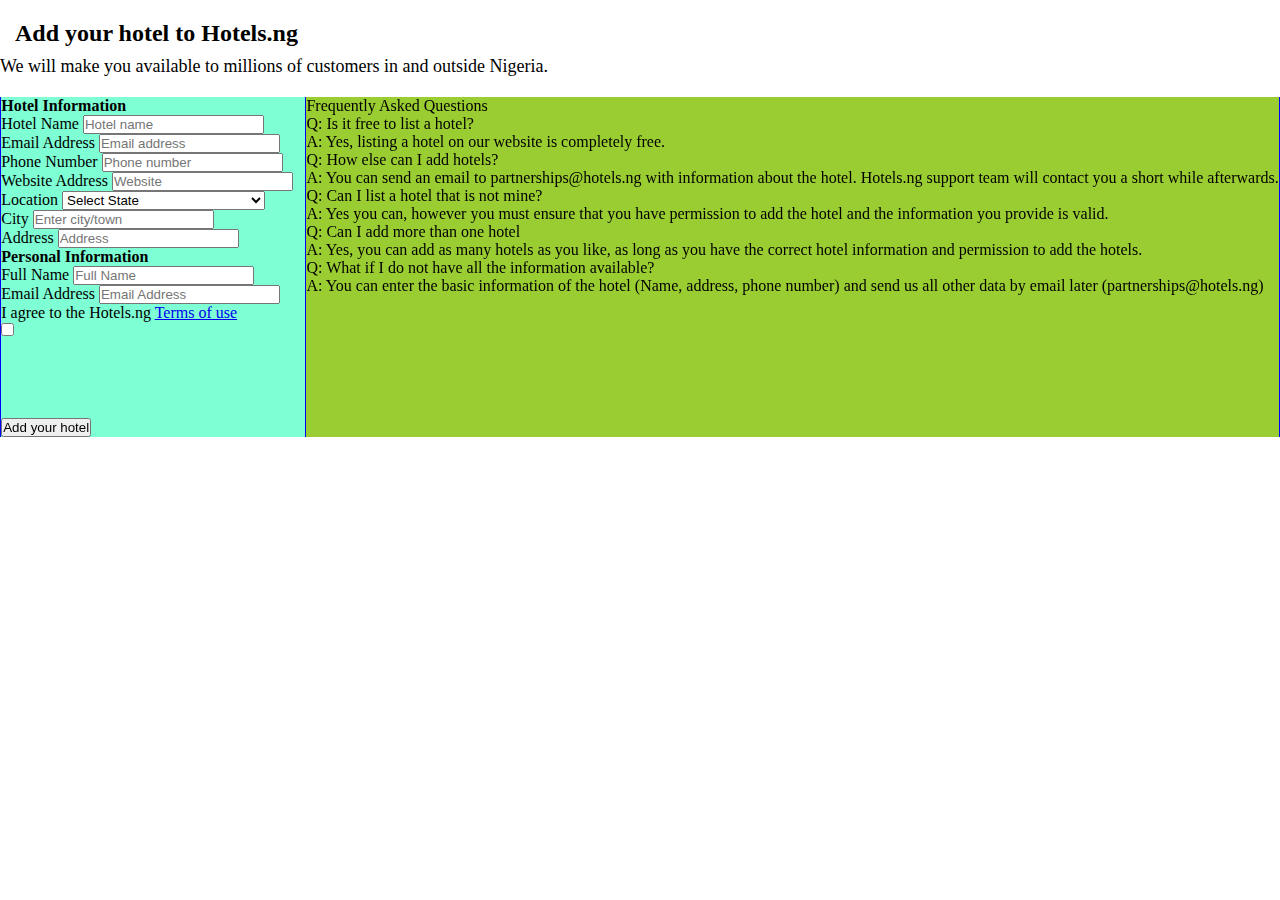
==== AddHotel.html @ 07e28d3c "Merge branch 'main' into paul" ====
<!DOCTYPE html>
<html lang="en">
<head>
  <meta charset="UTF-8">
  <meta http-equiv="X-UA-Compatible" content="IE=edge">
  <meta name="viewport" content="width=device-width, initial-scale=1.0">

  <link
    href="https://fonts.googleapis.com/css2?family=Lato:ital,wght@0,300;0,400;0,700;0,900;1,300;1,700;1,900&display=swap"
    rel="stylesheet" />
    <link rel="stylesheet" href="addHotel.css">
  <title>Add_HOTEL</title>
</head>
<body>
  <div class="hotelAdd_container">
    <h2 class="hotel-add-header">Add your hotel to Hotels.ng</h2>
    <p class="hotel-add-sub-header">We will make you available to millions of customers in and outside Nigeria.</p>

    <div class="hotel-add">
      <div class="main-field">
          <form class="form" method="post" action="https://hotels.ng/hotel/post_add_hotel" data-toggle="validator" role="form">
              <h4 class="hotel-add-category">Hotel Information</h4>
                <!-- <input type="hidden" value="1647449776" name="antispamsum1" class="antispamsum1">
              <input type="hidden" value="209475272" name="antispamsum2" class="antispamsum2">
              <input type="hidden" value="1856925048" name="total_num_value" class="antispamsum">
              <input type="hidden" name="provider" value="hotelsng">
              <input type="hidden" name="property_type" value="hotel">
              <input type="hidden" name="country" value="Nigeria"> -->
              <div class="form-group ">
                  <label>Hotel Name</label>
                  <input type="text" class="form-control" value="" name="name" id="hotelname" placeholder="Hotel name" required="">
              </div>
              <div class="form-group">
                  <label>Email Address</label>
                  <input type="email" class="form-control" id="hotelEmailAddress" name="hotel_email" placeholder="Email address" required="">
              </div>
              <div class="form-group">
                  <div class="row">
                      <div class="col-xs-6 input-phone">
                          <label>Phone Number </label>
                          <input type="text" class="form-control" id="hotel_phone" name="phone" placeholder="Phone number" required="">
                      </div>
                      <div class="col-xs-6 input-web">
                          <label>Website Address</label>
                          <input type="url" id="hotelWebsite" name="website" class="form-control" placeholder="Website">
                      </div>
                  </div>
              </div>
              
              <div class="form-group locations ">
                  <div class="row">
                      <div class="col-xs-6 input-state">
                          <label>Location</label>
                          <select name="state_id" class="select-control" id="hotelLocation" required="">
                              <option>Select State</option>
                              <option value="1">Abia</option>
                              <option value="2">Abuja</option>
                              <option value="754">Abuja Federal Capital Territory</option>
                              <option value="3">Adamawa</option>
                              <option value="4">Akwa Ibom</option>
                              <option value="5">Anambra</option>
                              <option value="6">Bauchi</option>
                              <option value="7">Bayelsa</option>
                              <option value="8">Benue</option>
                              <option value="9">Borno</option>
                              <option value="10">Cross River</option>
                              <option value="11">Delta</option>
                              <option value="12">Ebonyi</option>
                              <option value="13">Edo</option>
                              <option value="14">Ekiti</option>
                              <option value="15">Enugu</option>
                              <option value="337">FCT</option>
                              <option value="16">Gombe</option>
                              <option value="17">Imo</option>
                              <option value="18">Jigawa</option>
                              <option value="19">Kaduna</option>
                              <option value="20">Kano</option>
                              <option value="21">Katsina</option>
                              <option value="22">Kebbi</option>
                              <option value="23">Kogi</option>
                              <option value="24">Kwara</option>
                              <option value="25">Lagos</option>
                              <option value="26">Nasarawa</option>
                              <option value="27">Niger</option>
                              <option value="28">Ogun</option>
                              <option value="29">Ondo</option>
                              <option value="30">Osun</option>
                              <option value="31">Oyo</option>
                              <option value="32">Plateau</option>
                              <option value="33">Rivers</option>
                              <option value="1382">Samaru</option>
                              <option value="1378">sokokto</option>
                              <option value="1379">sokokto</option>
                              <option value="34">Sokoto</option>
                              <option value="35">Taraba</option>
                              <option value="36">Yobe</option>
                              <option value="37">Zamfara</option>
                          </select>
                      </div>
                      <div class="col-xs-6 input-city">
                          <label>City</label>
                          <input type="text" class="form-control state" name="city" placeholder="Enter city/town" required="">
                      </div>
                  </div>
              </div>

              <div class="form-group">
                  <label>Address</label>
                  <input type="text" name="address" id="hotelAddress" class="form-control" placeholder="Address" required="">
              </div>

              <h4 class="hotel-add-category margin-top35">Personal Information</h4>
              <div class="form-group">
                  <label>Full Name</label>
                  <input type="text" name="adder_name" id="adder_name" class="form-control" placeholder="Full Name" required="">
              </div>
              <div class="form-group">
                  <label>Email Address</label>
                  <input type="email" name="adder_email" id="adderEmailAddress" class="form-control" placeholder="Email Address">
              </div>

              <label class="v7-custom-checkbox" for="agree">
                  <p>I agree to the Hotels.ng <a href="https://hotels.ng/terms" target="_blank">Terms of use</a></p>
                  <input type="checkbox" id="agree" required="">
                  <span class="v7-checkbox-checkmark"></span>
              </label>

              <!-- Recaptcha -->
              <div class="g-recaptcha" data-sitekey="6LfQsxEUAAAAAA798ciXI6teTE5pjkWYyni-9-mg"><div style="width: 304px; height: 78px;"><div><iframe title="reCAPTCHA" src="https://www.google.com/recaptcha/api2/anchor?ar=1&amp;k=6LfQsxEUAAAAAA798ciXI6teTE5pjkWYyni-9-mg&amp;co=aHR0cHM6Ly9ob3RlbHMubmc6NDQz&amp;hl=en-GB&amp;v=6MY32oPwFCn9SUKWt8czDsDw&amp;size=normal&amp;cb=p2akot7kgn3o" width="304" height="78" role="presentation" name="a-ag2cv64c3r7c" frameborder="0" scrolling="no" sandbox="allow-forms allow-popups allow-same-origin allow-scripts allow-top-navigation allow-modals allow-popups-to-escape-sandbox"></iframe></div><textarea id="g-recaptcha-response" name="g-recaptcha-response" class="g-recaptcha-response" style="width: 250px; height: 40px; border: 1px solid rgb(193, 193, 193); margin: 10px 25px; padding: 0px; resize: none; display: none;"></textarea></div><iframe style="display: none;"></iframe></div>

              <div class="submit-button text-center">
                  <button class="btn btn-lg btn-primary new-btn-primary width-100">Add your hotel</button>
              </div>
          </form>
      </div>
      <!-- coding for FAQ -->
      <div class="faq">
          <div class="faq-header">Frequently Asked Questions</div>
          <div class="faq-content">
              <div class="question">
                  <p class="q">Q: Is it free to list a hotel?</p>
                  <p class="a">A: Yes, listing a hotel on our website is completely free.</p>
              </div>
              <div class="question">
                  <p class="q">Q: How else can I add hotels?</p>
                  <p class="a">A: You can send an email to partnerships@hotels.ng with information about the hotel. Hotels.ng support team will contact you a short while afterwards.</p>
              </div>
              <div class="question">
                  <p class="q">Q: Can I list a hotel that is not mine?</p>
                  <p class="a">A: Yes you can, however you must ensure that you have permission to add the hotel and the information you provide is valid.</p>
              </div>
              <div class="question">
                  <p class="q">Q: Can I add more than one hotel</p>
                  <p class="a">A: Yes, you can add as many hotels as you like, as long as you have the correct hotel information and permission to add the hotels.</p>
              </div>
              <div class="question">
                  <p class="q">Q: What if I do not have all the information available?</p>
                  <p class="a">A: You can enter the basic information of the hotel (Name, address, phone number) and send us all other data by email later (partnerships@hotels.ng)</p>
              </div>
          </div>
      </div>
  </div>
  </div>
</body>
</html>
---- addHotel.css ----
*{
  box-sizing: border-box;
  margin: 0;
  padding: 0;
  font-family: 'Lato' sans-serif;
}

.hotel-add-header{
  font-size: 24px;
  margin-bottom: 10px;
  font-weight: 600;
  margin-top: 20px;
  line-height: 1.1; 
  padding-left: 15px;
  padding-right: 15px;
}

.hotel-add-sub-header {
  font-size: 18px;
}

.hotel-add {
  margin-top: 20px;
  display: flex;
 justify-content: space-evenly;
 background-color: blue;
}

.hotel-add .main-field {
  max-width: 520px;
}

.main-field {
  background-color: aquamarine;
  height: auto;
}

.faq{
  background-color: yellowgreen;
}
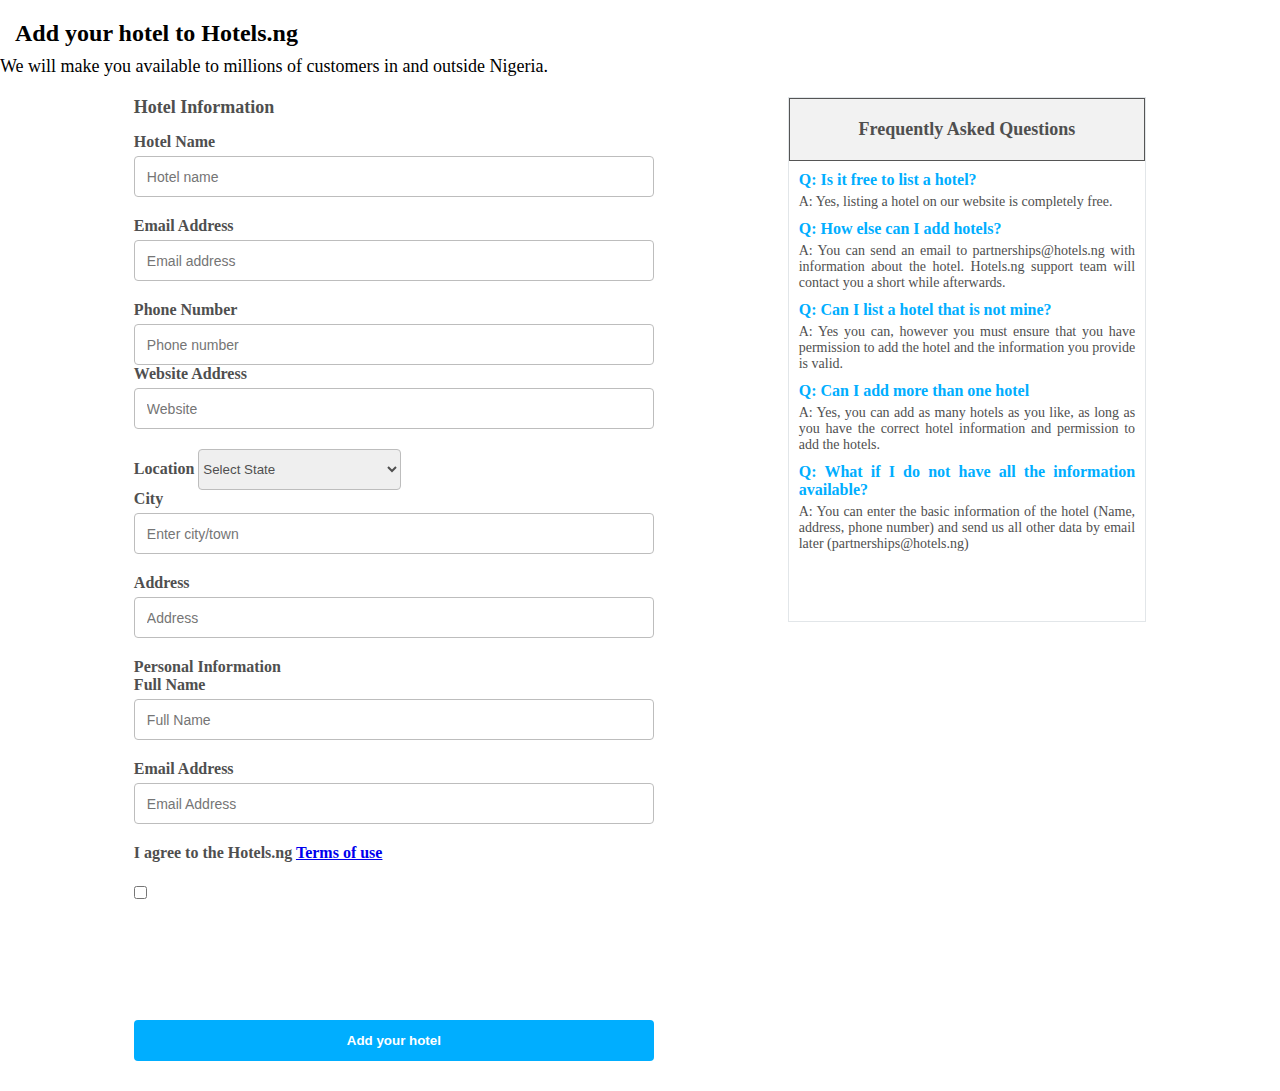
==== commit 00fd7f50: "made final modifications" ====
--- a/AddHotel.html
+++ b/AddHotel.html
@@ -19,7 +19,7 @@
     <div class="hotel-add">
       <div class="main-field">
           <form class="form" method="post" action="https://hotels.ng/hotel/post_add_hotel" data-toggle="validator" role="form">
-              <h4 class="hotel-add-category">Hotel Information</h4>
+              <h4 class="hotel-info">Hotel Information</h4>
                 <!-- <input type="hidden" value="1647449776" name="antispamsum1" class="antispamsum1">
               <input type="hidden" value="209475272" name="antispamsum2" class="antispamsum2">
               <input type="hidden" value="1856925048" name="total_num_value" class="antispamsum">
@@ -128,8 +128,8 @@
               <!-- Recaptcha -->
               <div class="g-recaptcha" data-sitekey="6LfQsxEUAAAAAA798ciXI6teTE5pjkWYyni-9-mg"><div style="width: 304px; height: 78px;"><div><iframe title="reCAPTCHA" src="https://www.google.com/recaptcha/api2/anchor?ar=1&amp;k=6LfQsxEUAAAAAA798ciXI6teTE5pjkWYyni-9-mg&amp;co=aHR0cHM6Ly9ob3RlbHMubmc6NDQz&amp;hl=en-GB&amp;v=6MY32oPwFCn9SUKWt8czDsDw&amp;size=normal&amp;cb=p2akot7kgn3o" width="304" height="78" role="presentation" name="a-ag2cv64c3r7c" frameborder="0" scrolling="no" sandbox="allow-forms allow-popups allow-same-origin allow-scripts allow-top-navigation allow-modals allow-popups-to-escape-sandbox"></iframe></div><textarea id="g-recaptcha-response" name="g-recaptcha-response" class="g-recaptcha-response" style="width: 250px; height: 40px; border: 1px solid rgb(193, 193, 193); margin: 10px 25px; padding: 0px; resize: none; display: none;"></textarea></div><iframe style="display: none;"></iframe></div>
 
-              <div class="submit-button text-center">
-                  <button class="btn btn-lg btn-primary new-btn-primary width-100">Add your hotel</button>
+              <div class="submit-button">
+                  <button class="btn">Add your hotel</button>
               </div>
           </form>
       </div>
--- a/addHotel.css
+++ b/addHotel.css
@@ -23,18 +23,118 @@
   margin-top: 20px;
   display: flex;
  justify-content: space-evenly;
- background-color: blue;
 }
 
 .hotel-add .main-field {
   max-width: 520px;
 }
-
+/* styling for the add hotel form fills */
 .main-field {
-  background-color: aquamarine;
+  /* background-color: aquamarine; */
   height: auto;
+  color: #4f4f4f;
+  width: 100%;
+}
+.hotel-info{
+  font-size: 18px;
+  margin-bottom: 15px;
+  font-weight: 600;  
 }
 
+.form-group {
+  margin-right: auto;
+  margin-bottom: 20px;
+  max-width: 100%;
+  margin-left: auto;
+  position: relative;
+  color: #4f4f4f
+}
+
+label{
+  color: #4f4f4f !important;
+  font-weight: 700;
+  display: inline-block;
+  margin-bottom: 5px;
+  max-width: 100%;
+}
+
+.hotel-add input, .hotel-add select {
+  border: 1px solid #bdbdbd;
+  box-shadow: none;
+  height: 41px;
+  border-radius: 4px;
+  color: #4f4f4f;
+}
+
+.form-control {
+  height: 39px;
+  outline: 0;
+  display: block;
+  width: 100%;
+  padding: 6px 12px;
+  font-size: 14px;
+  line-height: 1.42857143;
+  color: #555;
+  background-color: #fff;
+  background-image: none;
+  border: 1px solid #ccc;
+  border-radius: 4px;
+  box-shadow: inset 0 1px 1px rgba(0,0,0,.075);
+  transition: border-color ease-in-out .15s,box-shadow ease-in-out .15s;
+}
+
+.btn{
+  background-color: #00aeff;
+  color: #fff;
+  padding-left: 50px;
+  padding-right: 50px;
+  margin-top: 20px;
+  margin-bottom: 30px;
+  font-weight: 700;
+  border-radius: 4px;
+  height: 41px;
+  border: 0;
+  width: 100%;
+  transition: background-color .3s ease-in;
+  cursor: pointer;
+}
+
+
+
+/* styling for the faq */
 .faq{
-  background-color: yellowgreen;
-}+  /* background-color: yellowgreen; */
+  border: 1px solid #e2e6e9;
+  width: 28vw;
+  height: 525px;
+ }
+
+.faq .q {
+  color: #00aeff;
+  font-weight: 700;
+  margin-bottom: 5px;
+  }
+
+.faq .a {
+  padding-left: 0;
+  color: #4f4f4f;
+  font-size: 14px;
+}
+p {
+  margin: 0 0 10px;
+}
+
+.question{
+  margin: 10px;
+  text-align: justify;
+}
+
+.faq-header{
+  border: 1px solid #555;
+  text-align: center;
+  padding: 20px;
+  background-color: #F2F2F2;
+  color: #4f4f4f;
+  font-weight: 700;
+  font-size: 18px;
+}
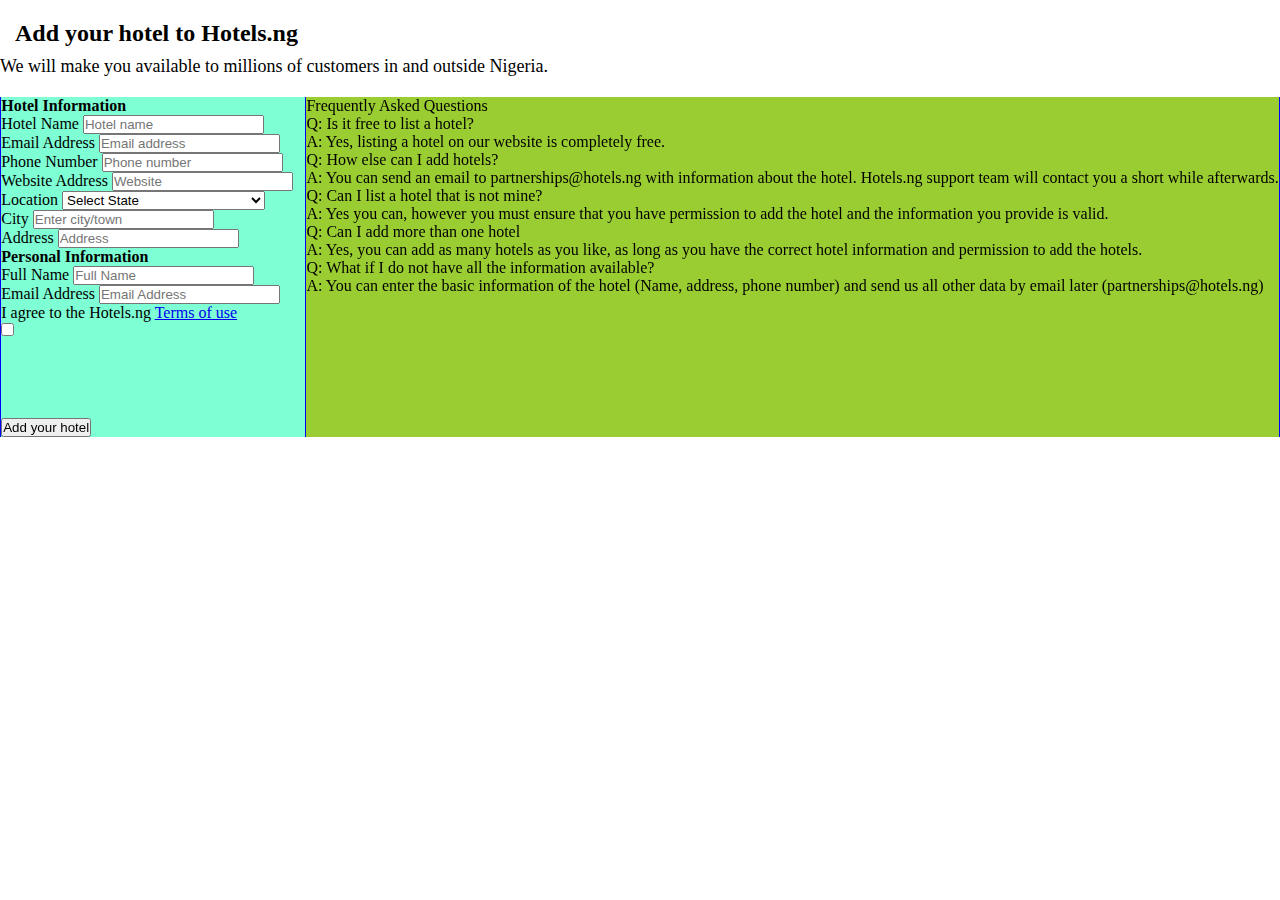
==== commit eb13cabc: "Revert "made final modifications"" ====
--- a/AddHotel.html
+++ b/AddHotel.html
@@ -19,7 +19,7 @@
     <div class="hotel-add">
       <div class="main-field">
           <form class="form" method="post" action="https://hotels.ng/hotel/post_add_hotel" data-toggle="validator" role="form">
-              <h4 class="hotel-info">Hotel Information</h4>
+              <h4 class="hotel-add-category">Hotel Information</h4>
                 <!-- <input type="hidden" value="1647449776" name="antispamsum1" class="antispamsum1">
               <input type="hidden" value="209475272" name="antispamsum2" class="antispamsum2">
               <input type="hidden" value="1856925048" name="total_num_value" class="antispamsum">
@@ -128,8 +128,8 @@
               <!-- Recaptcha -->
               <div class="g-recaptcha" data-sitekey="6LfQsxEUAAAAAA798ciXI6teTE5pjkWYyni-9-mg"><div style="width: 304px; height: 78px;"><div><iframe title="reCAPTCHA" src="https://www.google.com/recaptcha/api2/anchor?ar=1&amp;k=6LfQsxEUAAAAAA798ciXI6teTE5pjkWYyni-9-mg&amp;co=aHR0cHM6Ly9ob3RlbHMubmc6NDQz&amp;hl=en-GB&amp;v=6MY32oPwFCn9SUKWt8czDsDw&amp;size=normal&amp;cb=p2akot7kgn3o" width="304" height="78" role="presentation" name="a-ag2cv64c3r7c" frameborder="0" scrolling="no" sandbox="allow-forms allow-popups allow-same-origin allow-scripts allow-top-navigation allow-modals allow-popups-to-escape-sandbox"></iframe></div><textarea id="g-recaptcha-response" name="g-recaptcha-response" class="g-recaptcha-response" style="width: 250px; height: 40px; border: 1px solid rgb(193, 193, 193); margin: 10px 25px; padding: 0px; resize: none; display: none;"></textarea></div><iframe style="display: none;"></iframe></div>
 
-              <div class="submit-button">
-                  <button class="btn">Add your hotel</button>
+              <div class="submit-button text-center">
+                  <button class="btn btn-lg btn-primary new-btn-primary width-100">Add your hotel</button>
               </div>
           </form>
       </div>
--- a/addHotel.css
+++ b/addHotel.css
@@ -23,118 +23,18 @@
   margin-top: 20px;
   display: flex;
  justify-content: space-evenly;
+ background-color: blue;
 }
 
 .hotel-add .main-field {
   max-width: 520px;
 }
-/* styling for the add hotel form fills */
+
 .main-field {
-  /* background-color: aquamarine; */
+  background-color: aquamarine;
   height: auto;
-  color: #4f4f4f;
-  width: 100%;
-}
-.hotel-info{
-  font-size: 18px;
-  margin-bottom: 15px;
-  font-weight: 600;  
 }
 
-.form-group {
-  margin-right: auto;
-  margin-bottom: 20px;
-  max-width: 100%;
-  margin-left: auto;
-  position: relative;
-  color: #4f4f4f
-}
-
-label{
-  color: #4f4f4f !important;
-  font-weight: 700;
-  display: inline-block;
-  margin-bottom: 5px;
-  max-width: 100%;
-}
-
-.hotel-add input, .hotel-add select {
-  border: 1px solid #bdbdbd;
-  box-shadow: none;
-  height: 41px;
-  border-radius: 4px;
-  color: #4f4f4f;
-}
-
-.form-control {
-  height: 39px;
-  outline: 0;
-  display: block;
-  width: 100%;
-  padding: 6px 12px;
-  font-size: 14px;
-  line-height: 1.42857143;
-  color: #555;
-  background-color: #fff;
-  background-image: none;
-  border: 1px solid #ccc;
-  border-radius: 4px;
-  box-shadow: inset 0 1px 1px rgba(0,0,0,.075);
-  transition: border-color ease-in-out .15s,box-shadow ease-in-out .15s;
-}
-
-.btn{
-  background-color: #00aeff;
-  color: #fff;
-  padding-left: 50px;
-  padding-right: 50px;
-  margin-top: 20px;
-  margin-bottom: 30px;
-  font-weight: 700;
-  border-radius: 4px;
-  height: 41px;
-  border: 0;
-  width: 100%;
-  transition: background-color .3s ease-in;
-  cursor: pointer;
-}
-
-
-
-/* styling for the faq */
 .faq{
-  /* background-color: yellowgreen; */
-  border: 1px solid #e2e6e9;
-  width: 28vw;
-  height: 525px;
- }
-
-.faq .q {
-  color: #00aeff;
-  font-weight: 700;
-  margin-bottom: 5px;
-  }
-
-.faq .a {
-  padding-left: 0;
-  color: #4f4f4f;
-  font-size: 14px;
-}
-p {
-  margin: 0 0 10px;
-}
-
-.question{
-  margin: 10px;
-  text-align: justify;
-}
-
-.faq-header{
-  border: 1px solid #555;
-  text-align: center;
-  padding: 20px;
-  background-color: #F2F2F2;
-  color: #4f4f4f;
-  font-weight: 700;
-  font-size: 18px;
-}
+  background-color: yellowgreen;
+}